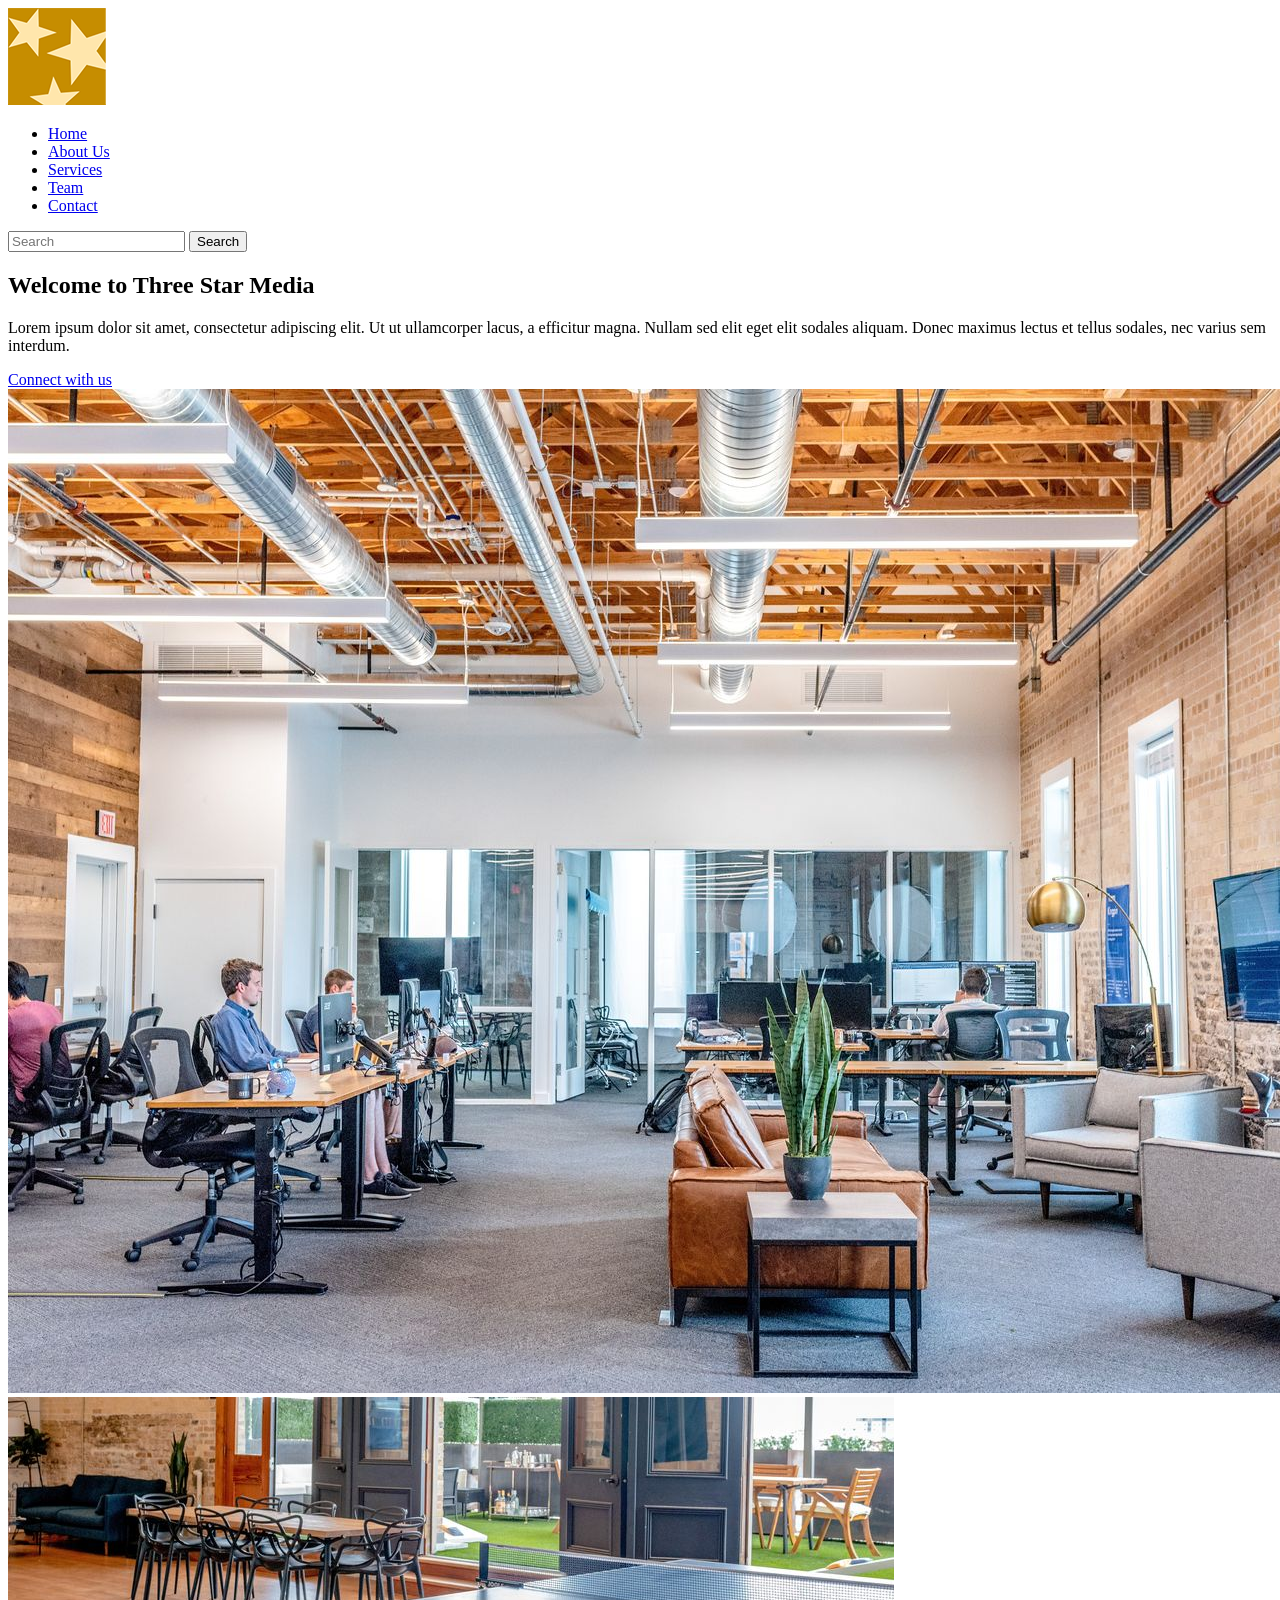
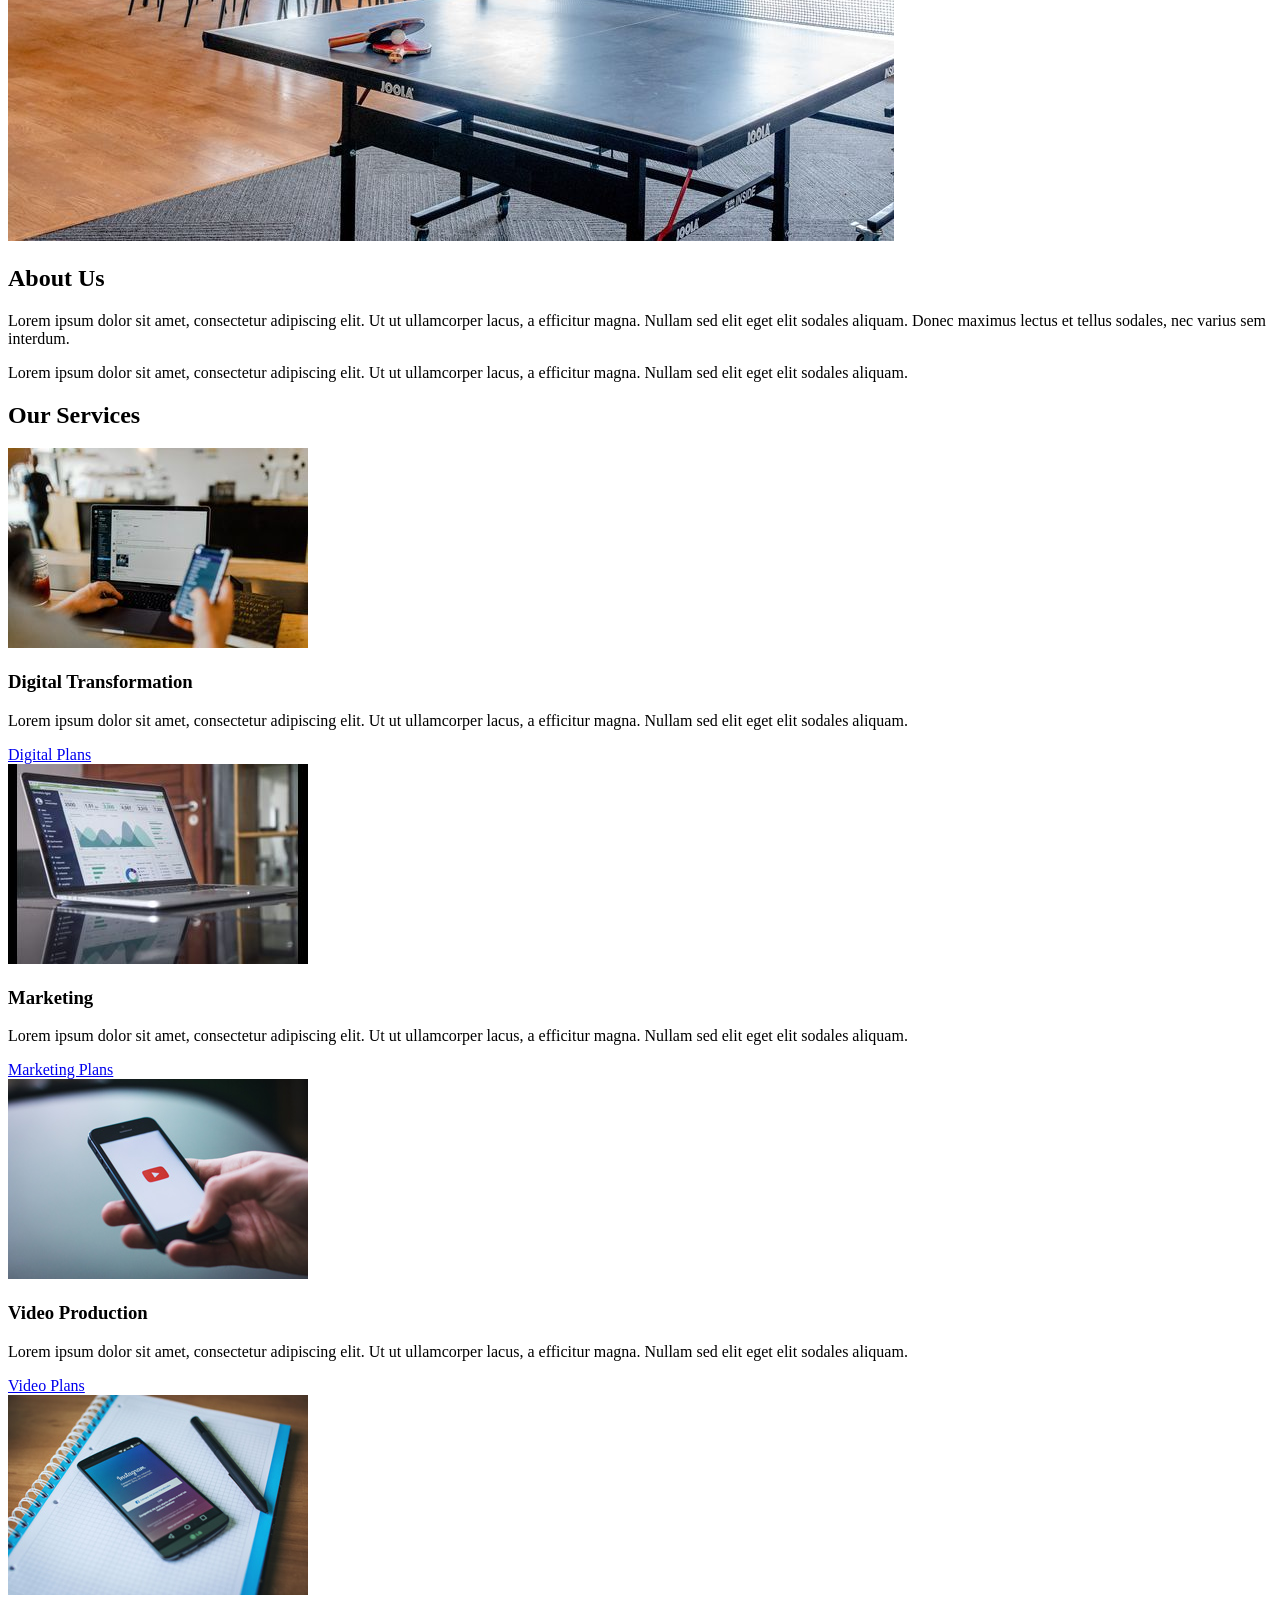
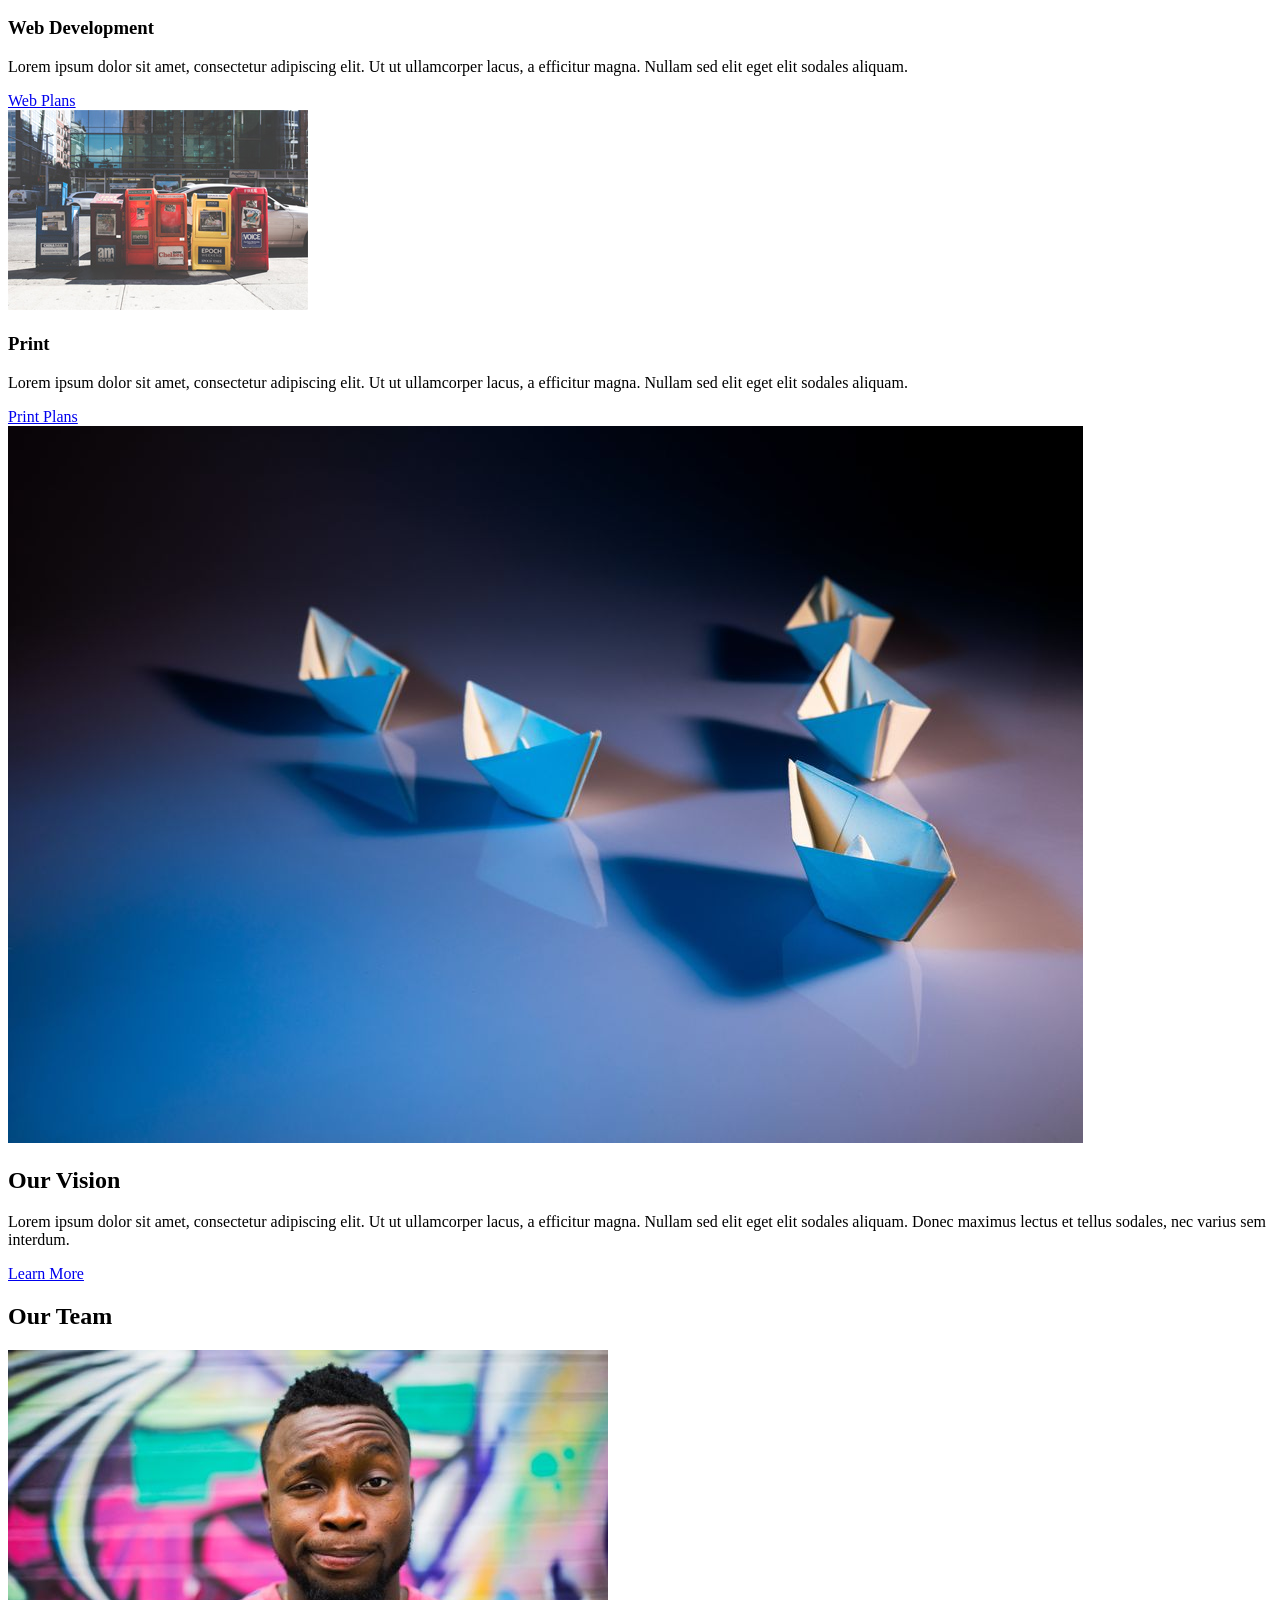
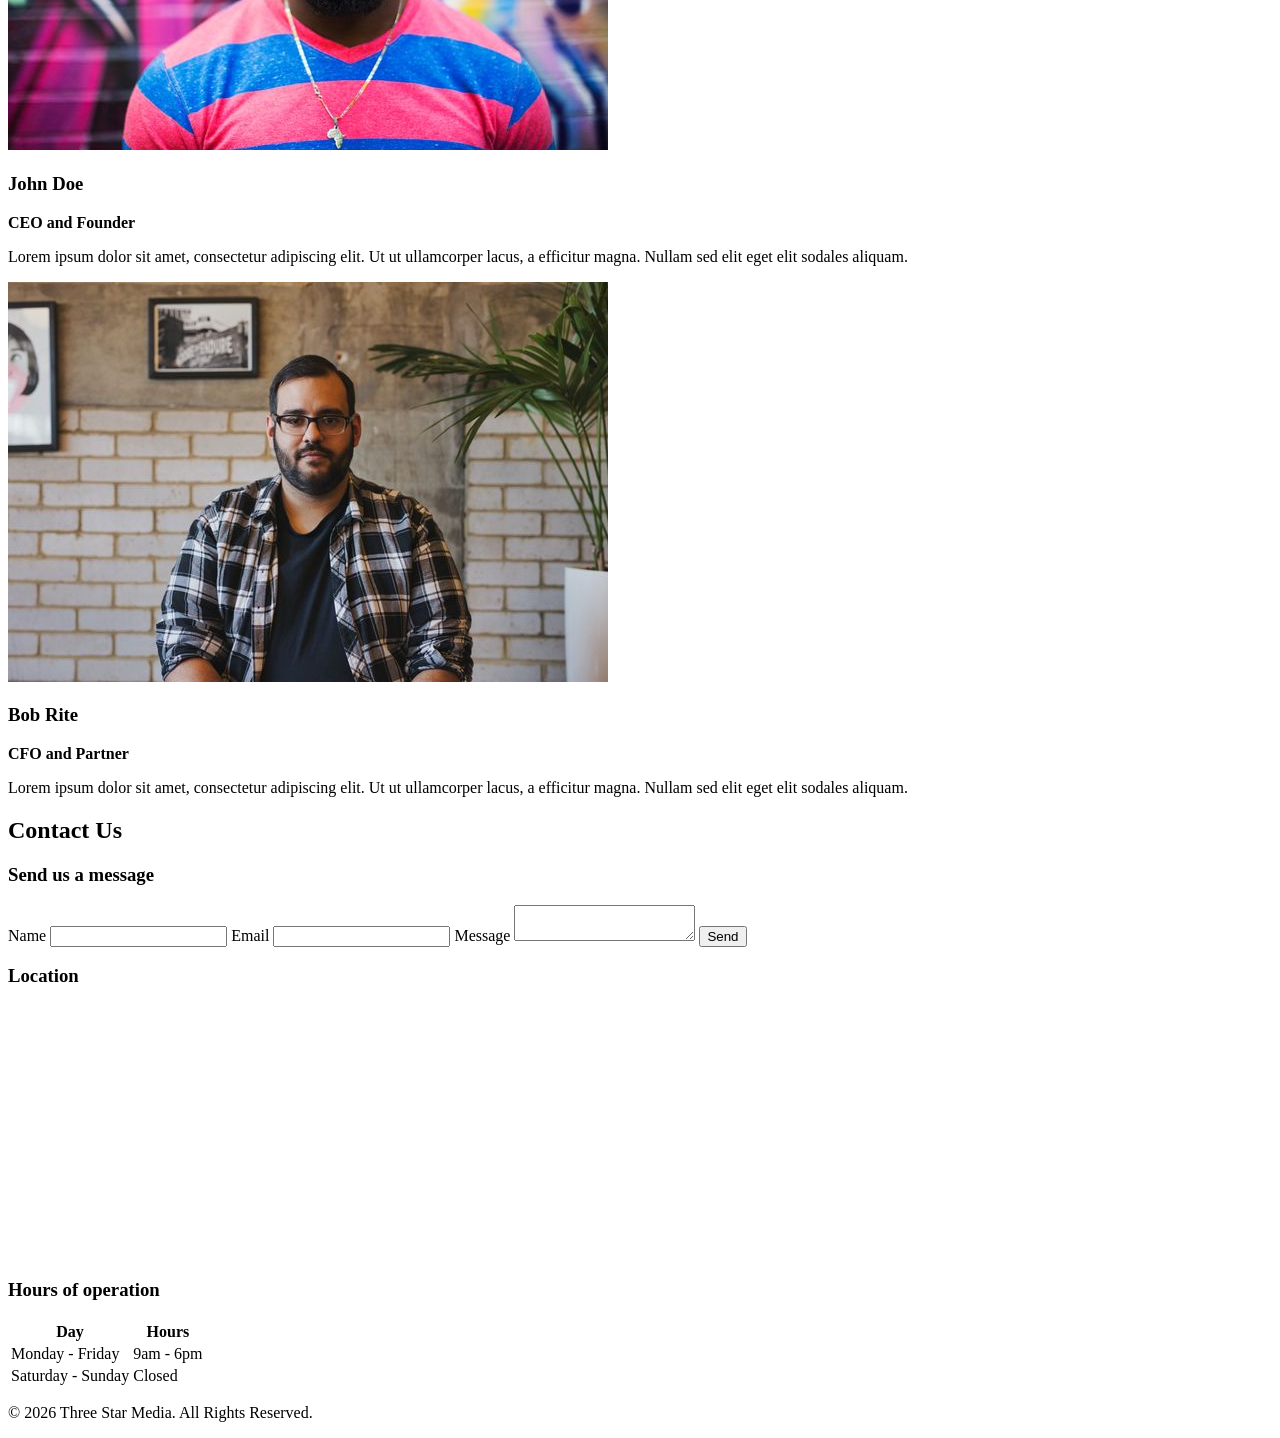
==== final-project/index.html @ 72e6c43d "did some changes" ====
<!DOCTYPE html>
<html lang="en">
<head>
    <meta charset="UTF-8">
    <meta name="viewport" content="width=device-width, initial-scale=1.0">
    <title>Three Star Media | Final Project HTML</title>
</head>
<body>

    <header>
        <div class="logo">
            <img src="images/logo.png" alt="Three Star Media Logo">
        </div>
        <nav>
            <ul>
                <li><a href="#">Home</a></li>
                <li><a href="#">About Us</a></li>
                <li><a href="#">Services</a></li>
                <li><a href="#">Team</a></li>
                <li><a href="#">Contact</a></li>
            </ul>
        </nav>
        <div class="search-container">
            <input type="text" placeholder="Search">
            <button type="submit">Search</button>
        </div>
    </header>

    <main>
        <section class="hero">
            <div class="hero-content">
                <h1>Welcome to Three Star Media</h1>
                <p>Lorem ipsum dolor sit amet, consectetur adipiscing elit. Ut ut ullamcorper lacus, a efficitur magna. Nullam sed elit eget elit sodales aliquam. Donec maximus lectus et tellus sodales, nec varius sem interdum.</p>
                <a href="#" class="btn-yellow">Connect with us</a>
            </div>
            <img src="images/main-banner.jpg" alt="Office space">
        </section>

        <section class="about">
            <img src="images/about-us.jpg" alt="About our office">
            <div class="about-text">
                <h2>About Us</h2>
                <p>Lorem ipsum dolor sit amet, consectetur adipiscing elit. Ut ut ullamcorper lacus, a efficitur magna. Nullam sed elit eget elit sodales aliquam. Donec maximus lectus et tellus sodales, nec varius sem interdum.</p>
                <p>Lorem ipsum dolor sit amet, consectetur adipiscing elit. Ut ut ullamcorper lacus, a efficitur magna. Nullam sed elit eget elit sodales aliquam.</p>
            </div>
        </section>

        <section class="services">
            <h2>Our Services</h2>

            <article class="service-card">
                <img src="images/digital.jpg" alt="Digital Transformation">
                <h3>Digital Transformation</h3>
                <p>Lorem ipsum dolor sit amet, consectetur adipiscing elit. Ut ut ullamcorper lacus, a efficitur magna. Nullam sed elit eget elit sodales aliquam.</p>
                <a href="#" class="service-btn">Digital Plans</a>
            </article>

            <article class="service-card">
                <img src="images/marketing.jpg" alt="Marketing">
                <h3>Marketing</h3>
                <p>Lorem ipsum dolor sit amet, consectetur adipiscing elit. Ut ut ullamcorper lacus, a efficitur magna. Nullam sed elit eget elit sodales aliquam.</p>
                <a href="#" class="service-btn">Marketing Plans</a>
            </article>

            <article class="service-card">
                <img src="images/video.jpg" alt="Video Production">
                <h3>Video Production</h3>
                <p>Lorem ipsum dolor sit amet, consectetur adipiscing elit. Ut ut ullamcorper lacus, a efficitur magna. Nullam sed elit eget elit sodales aliquam.</p>
                <a href="#" class="service-btn">Video Plans</a>
            </article>

            <article class="service-card">
                <img src="images/web.jpg" alt="Web Development">
                <h3>Web Development</h3>
                <p>Lorem ipsum dolor sit amet, consectetur adipiscing elit. Ut ut ullamcorper lacus, a efficitur magna. Nullam sed elit eget elit sodales aliquam.</p>
                <a href="#" class="service-btn">Web Plans</a>
            </article>

            <article class="service-card">
                <img src="images/print.jpg" alt="Print">
                <h3>Print</h3>
                <p>Lorem ipsum dolor sit amet, consectetur adipiscing elit. Ut ut ullamcorper lacus, a efficitur magna. Nullam sed elit eget elit sodales aliquam.</p>
                <a href="#" class="service-btn">Print Plans</a>
            </article>
        </section>

        <section class="vision">
            <img src="images/vision.jpg" alt="Paper boats vision">
            <div class="vision-content">
                <h2>Our Vision</h2>
                <p>Lorem ipsum dolor sit amet, consectetur adipiscing elit. Ut ut ullamcorper lacus, a efficitur magna. Nullam sed elit eget elit sodales aliquam. Donec maximus lectus et tellus sodales, nec varius sem interdum.</p>
                <a href="#" class="btn-vision">Learn More</a>
            </div>
        </section>

        <section class="team">
            <h2>Our Team</h2>
            
            <article class="team-member">
                <img src="images/john.jpg" alt="John Doe">
                <div class="member-info">
                    <h3>John Doe</h3>
                    <p><strong>CEO and Founder</strong></p>
                    <p>Lorem ipsum dolor sit amet, consectetur adipiscing elit. Ut ut ullamcorper lacus, a efficitur magna. Nullam sed elit eget elit sodales aliquam.</p>
                </div>
            </article>

            <article class="team-member">
                <img src="images/bob.jpg" alt="Bob Rite">
                <div class="member-info">
                    <h3>Bob Rite</h3>
                    <p><strong>CFO and Partner</strong></p>
                    <p>Lorem ipsum dolor sit amet, consectetur adipiscing elit. Ut ut ullamcorper lacus, a efficitur magna. Nullam sed elit eget elit sodales aliquam.</p>
                </div>
            </article>
        </section>

        <section class="contact">
            <div class="contact-form">
                <h2>Contact Us</h2>
                <h3>Send us a message</h3>
                <form>
                    <label for="name">Name</label>
                    <input type="text" id="name">
                    
                    <label for="email">Email</label>
                    <input type="email" id="email">
                    
                    <label for="message">Message</label>
                    <textarea id="message"></textarea>
                    
                    <button type="submit">Send</button>
                </form>
            </div>

            <div class="location-details">
                <h3>Location</h3>
                <div class="map-box">
                    <iframe src="https://www.google.com/maps/embed?pb=!1m18!1m12!1m3!1d2804.148135870932!2d-75.75768502341913!3d45.34834497107238!2m3!1f0!2f0!3f0!3m2!1i1024!2i768!4f131!3m3!1m2!1s0x4cce07fde3c9a467%3A0xc368c3f179109015!2sAlgonquin%20College%20Building%20T%2C%20Woodroffe%20Avenue%2C%20Nepean%2C%20ON!5e0!3m2!1sen!2sca!4v1712891234567!5m2!1sen!2sca" width="100%" height="250" style="border:0;" allowfullscreen="" loading="lazy"></iframe>
                </div>

                <h3>Hours of operation</h3>
                <table>
                    <thead>
                        <tr>
                            <th>Day</th>
                            <th>Hours</th>
                        </tr>
                    </thead>
                    <tbody>
                        <tr>
                            <td>Monday - Friday</td>
                            <td>9am - 6pm</td>
                        </tr>
                        <tr>
                            <td>Saturday - Sunday</td>
                            <td>Closed</td>
                        </tr>
                    </tbody>
                </table>
            </div>
        </section>
    </main>

    <footer>
        <p>&copy; 2026 Three Star Media. All Rights Reserved.</p>
    </footer>

</body>
</html>
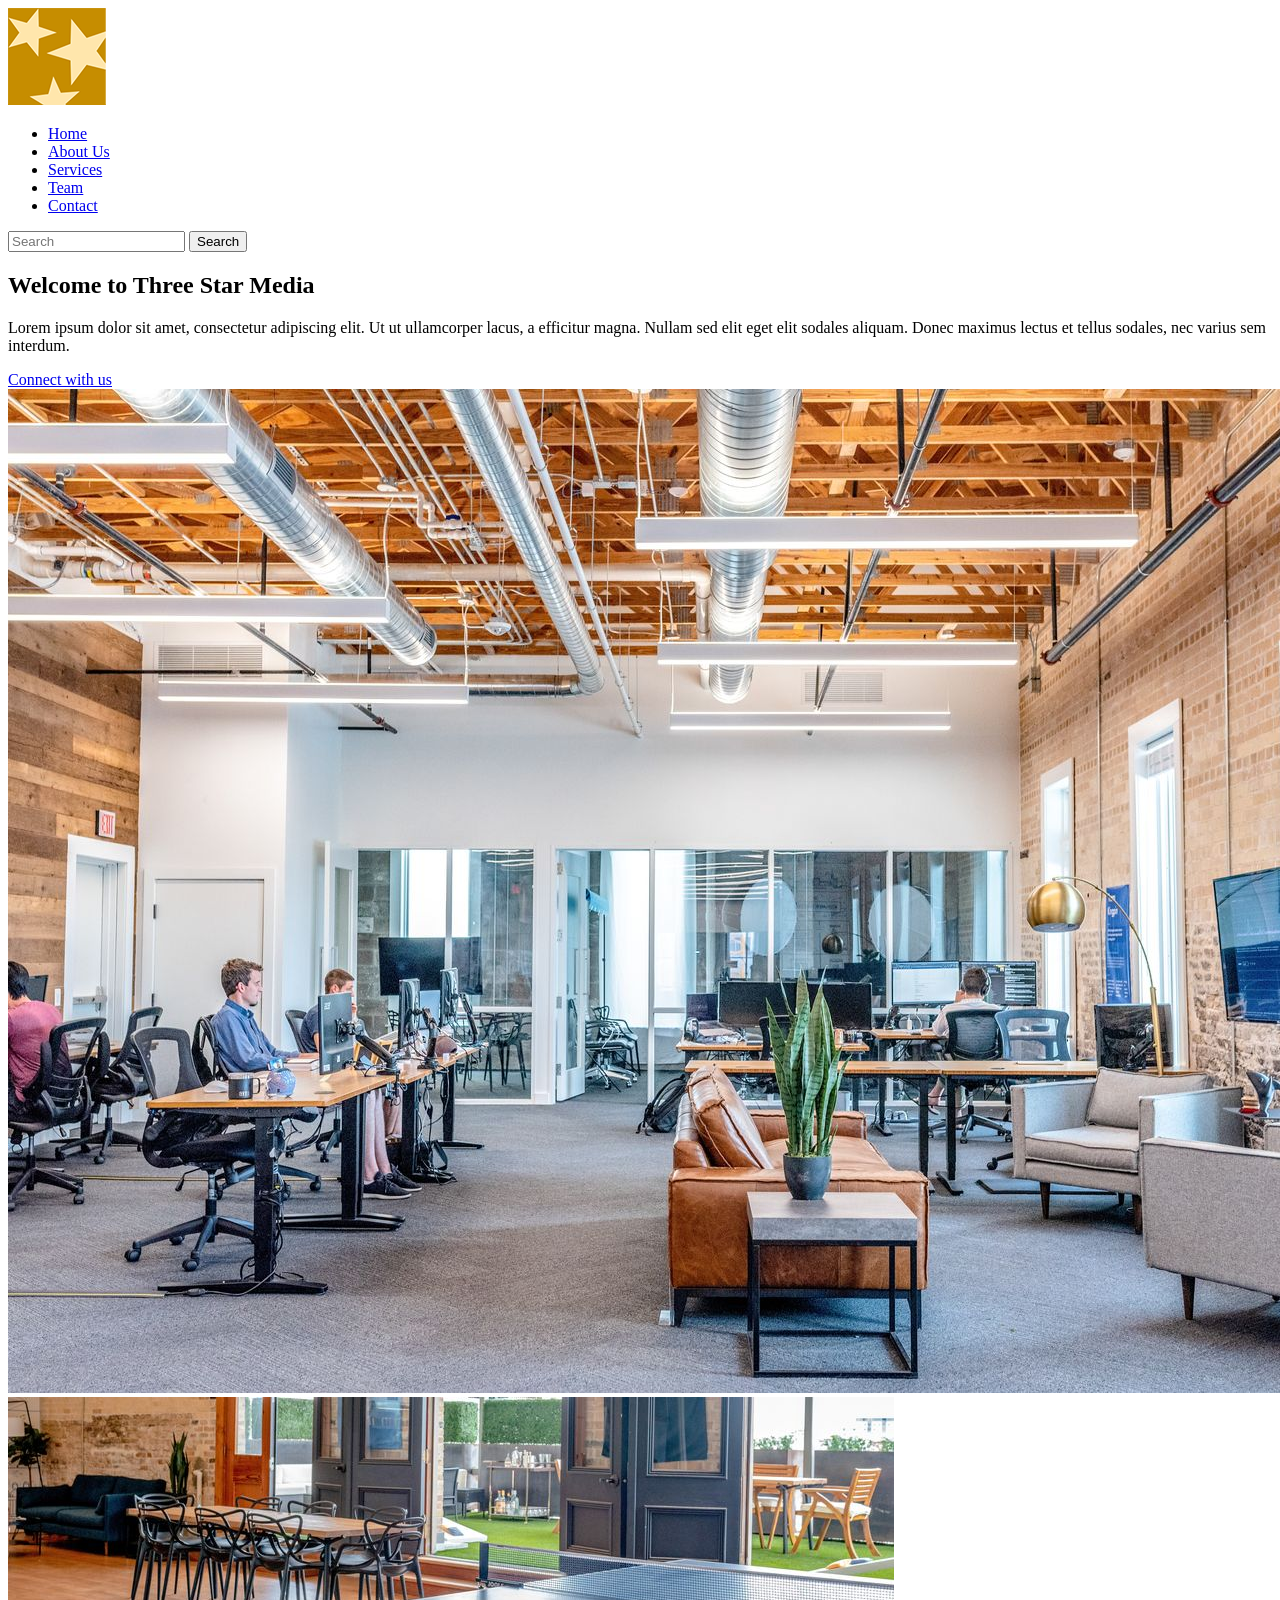
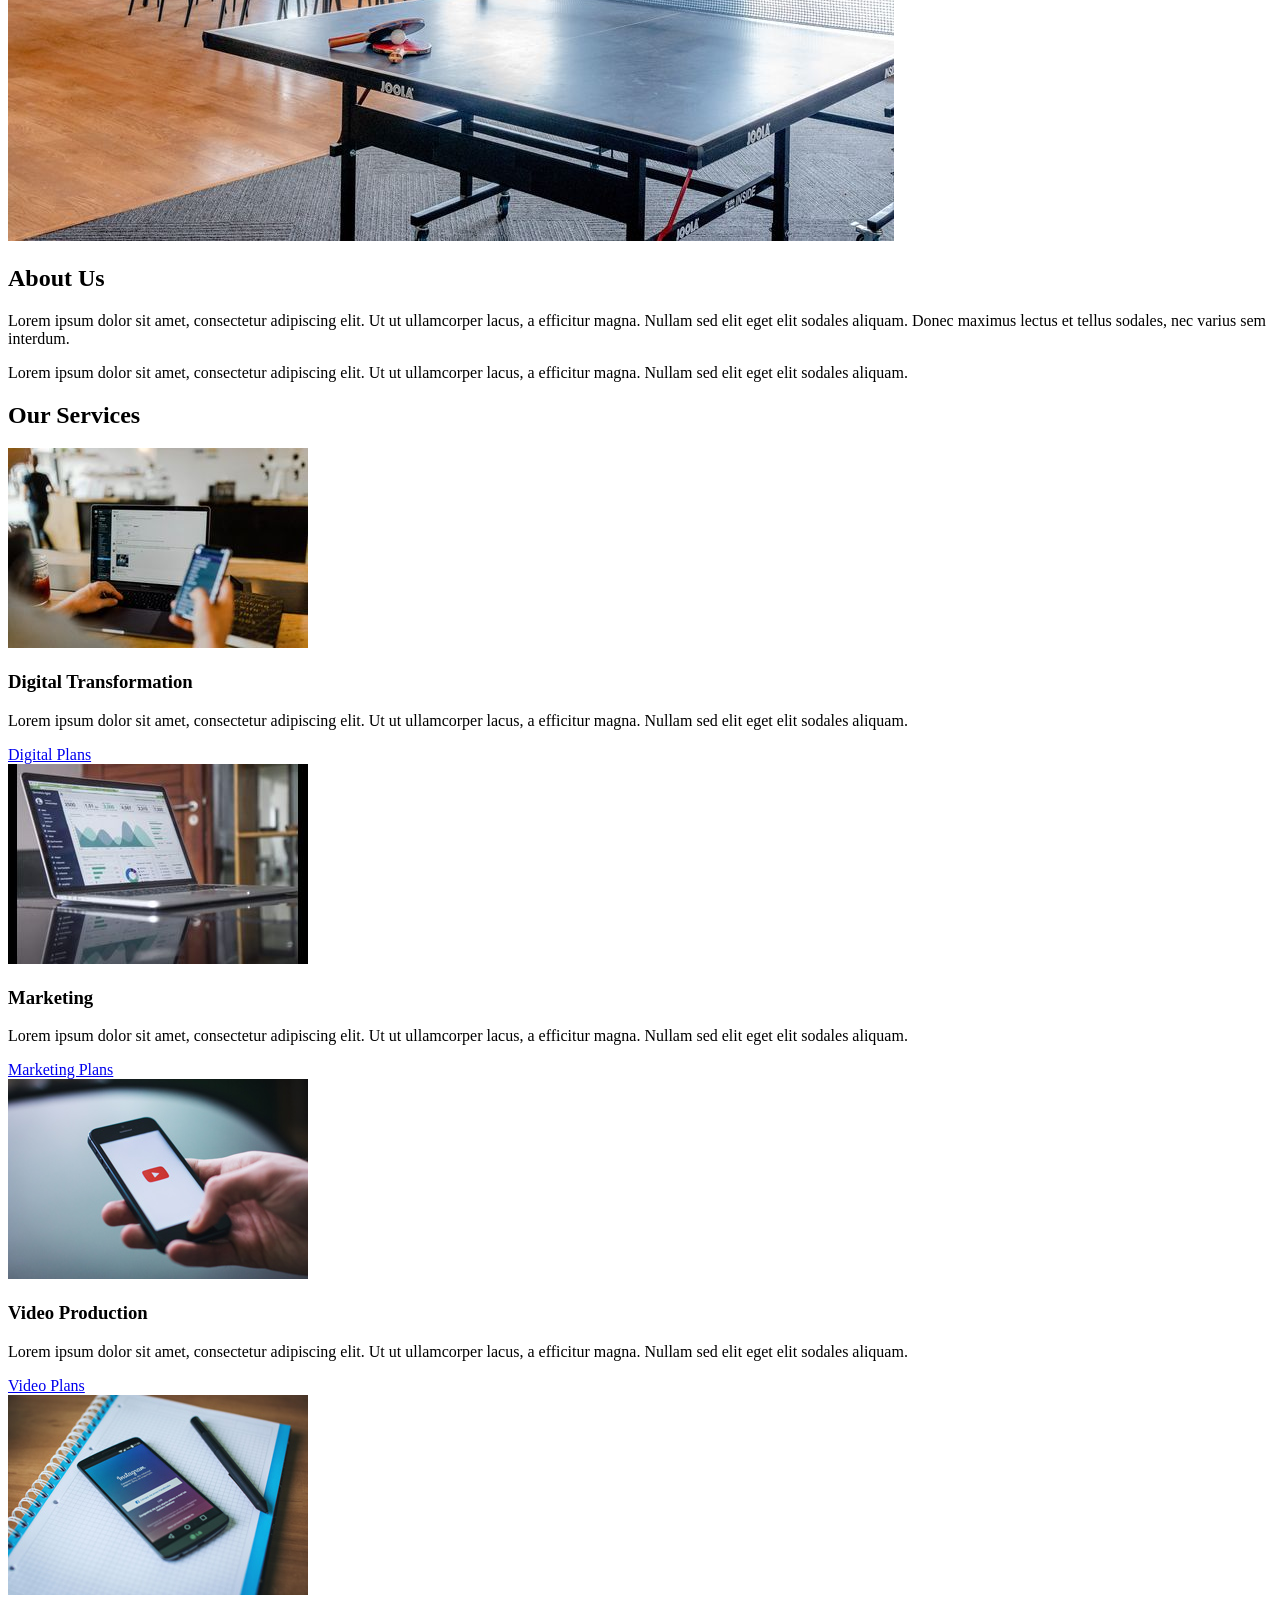
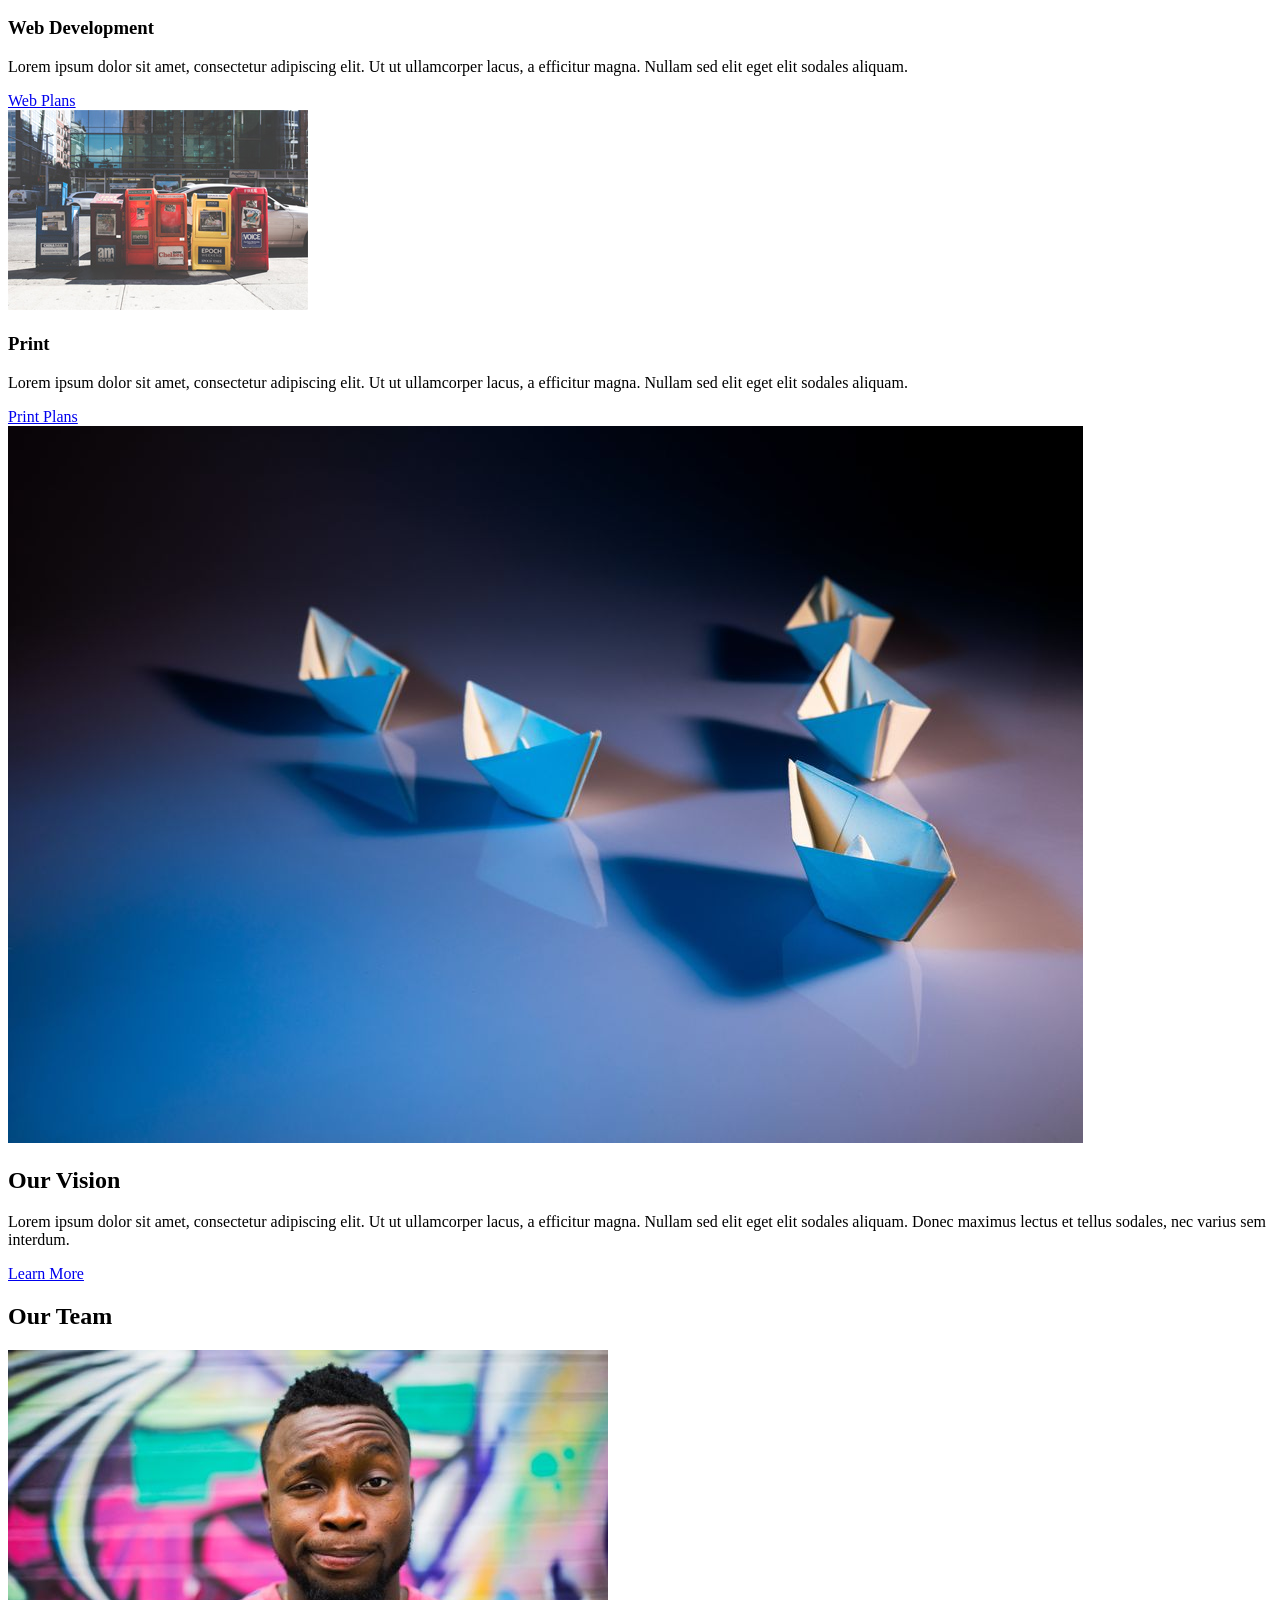
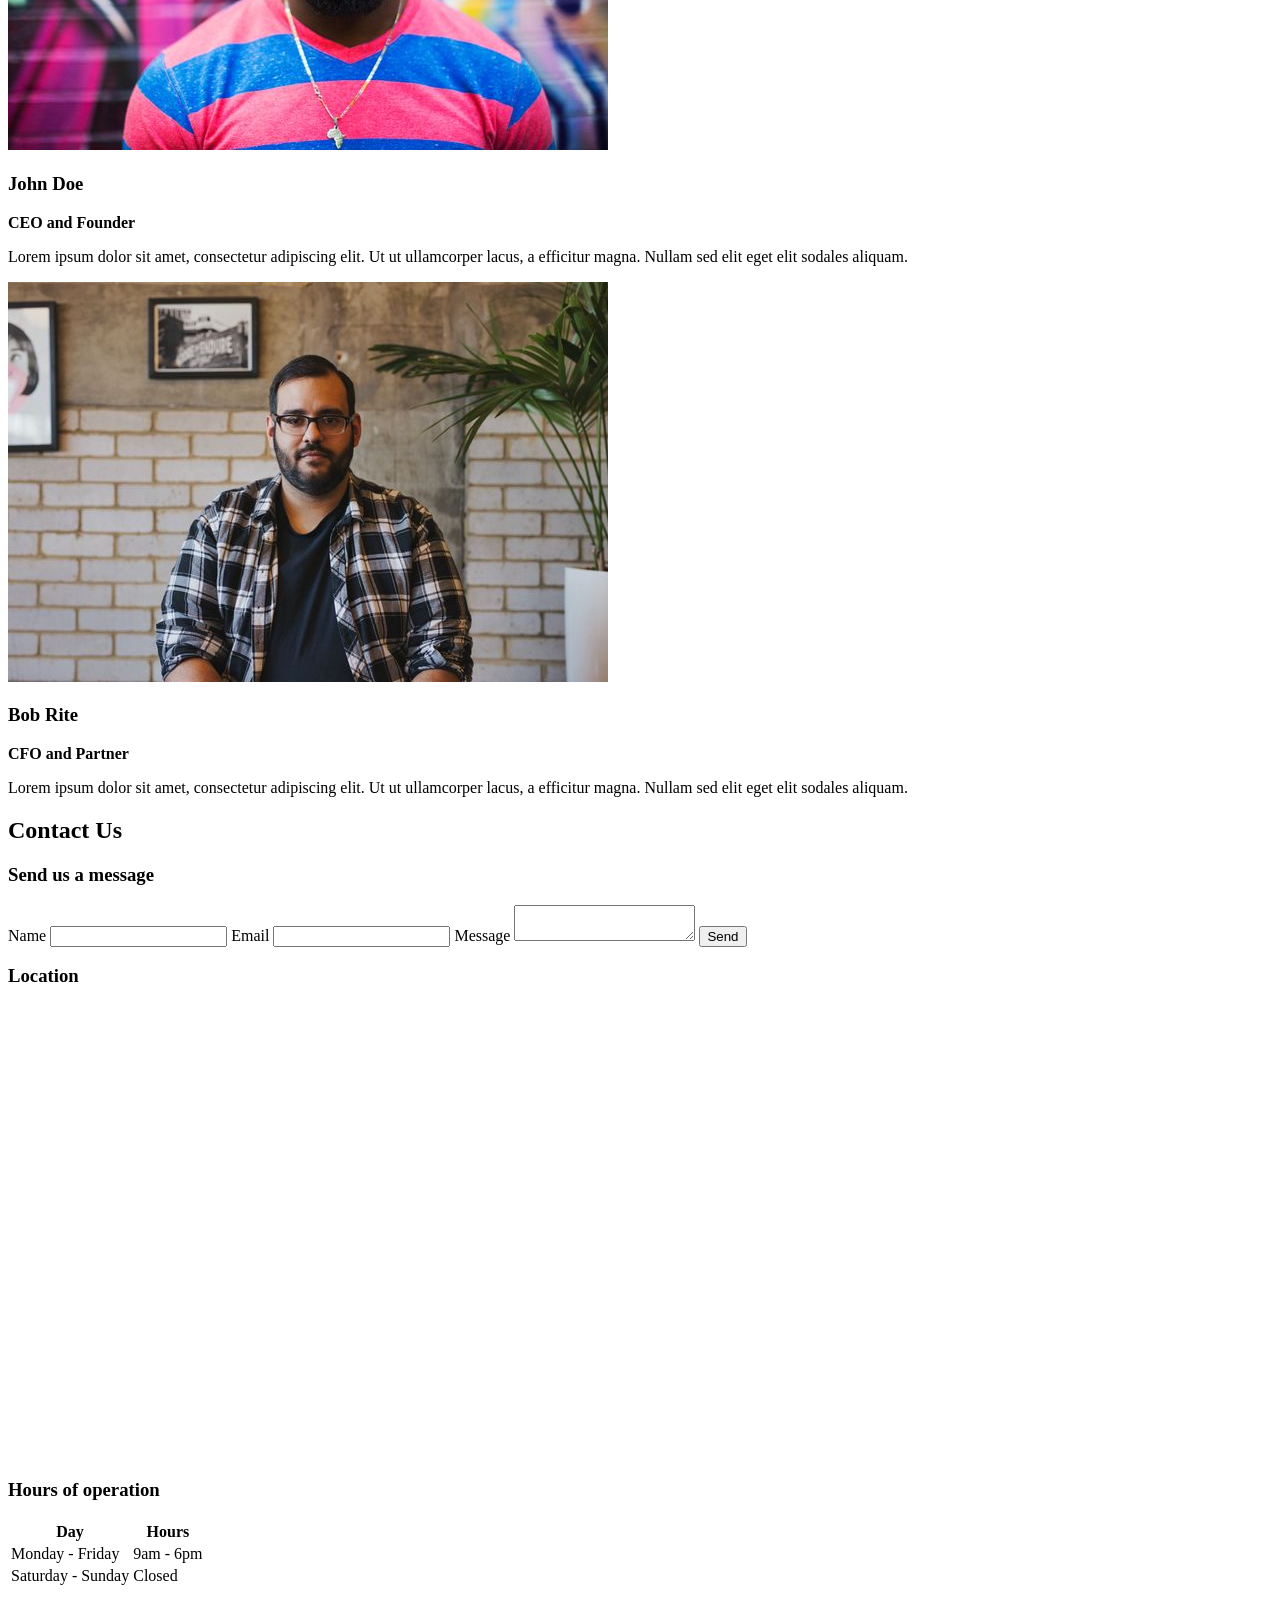
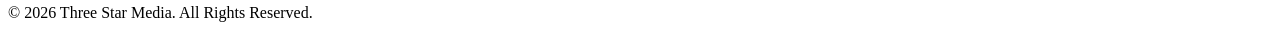
==== commit 51cc07c4: "some changes" ====
--- a/final-project/index.html
+++ b/final-project/index.html
@@ -136,7 +136,7 @@
             <div class="location-details">
                 <h3>Location</h3>
                 <div class="map-box">
-                    <iframe src="https://www.google.com/maps/embed?pb=!1m18!1m12!1m3!1d2804.148135870932!2d-75.75768502341913!3d45.34834497107238!2m3!1f0!2f0!3f0!3m2!1i1024!2i768!4f131!3m3!1m2!1s0x4cce07fde3c9a467%3A0xc368c3f179109015!2sAlgonquin%20College%20Building%20T%2C%20Woodroffe%20Avenue%2C%20Nepean%2C%20ON!5e0!3m2!1sen!2sca!4v1712891234567!5m2!1sen!2sca" width="100%" height="250" style="border:0;" allowfullscreen="" loading="lazy"></iframe>
+                    <iframe src="https://www.google.com/maps/embed?pb=!1m18!1m12!1m3!1d2804.018223511132!2d-75.7551111!3d45.3484444!2m3!1f0!2f0!3f0!3m2!1i1024!2i768!4f13.1!3m3!1m2!1s0x4cce07fde3c9a467%3A0xb368c3f179109015!2sAlgonquin%20College%20Building%20T%2C%20Woodroffe%20Avenue%2C%20Nepean%2C%20ON!5e0!3m2!1sen!2sca!4v1775972864996!5m2!1sen!2sca" width="600" height="450" style="border:0;" allowfullscreen="" loading="lazy" referrerpolicy="no-referrer-when-downgrade"></iframe>
                 </div>
 
                 <h3>Hours of operation</h3>
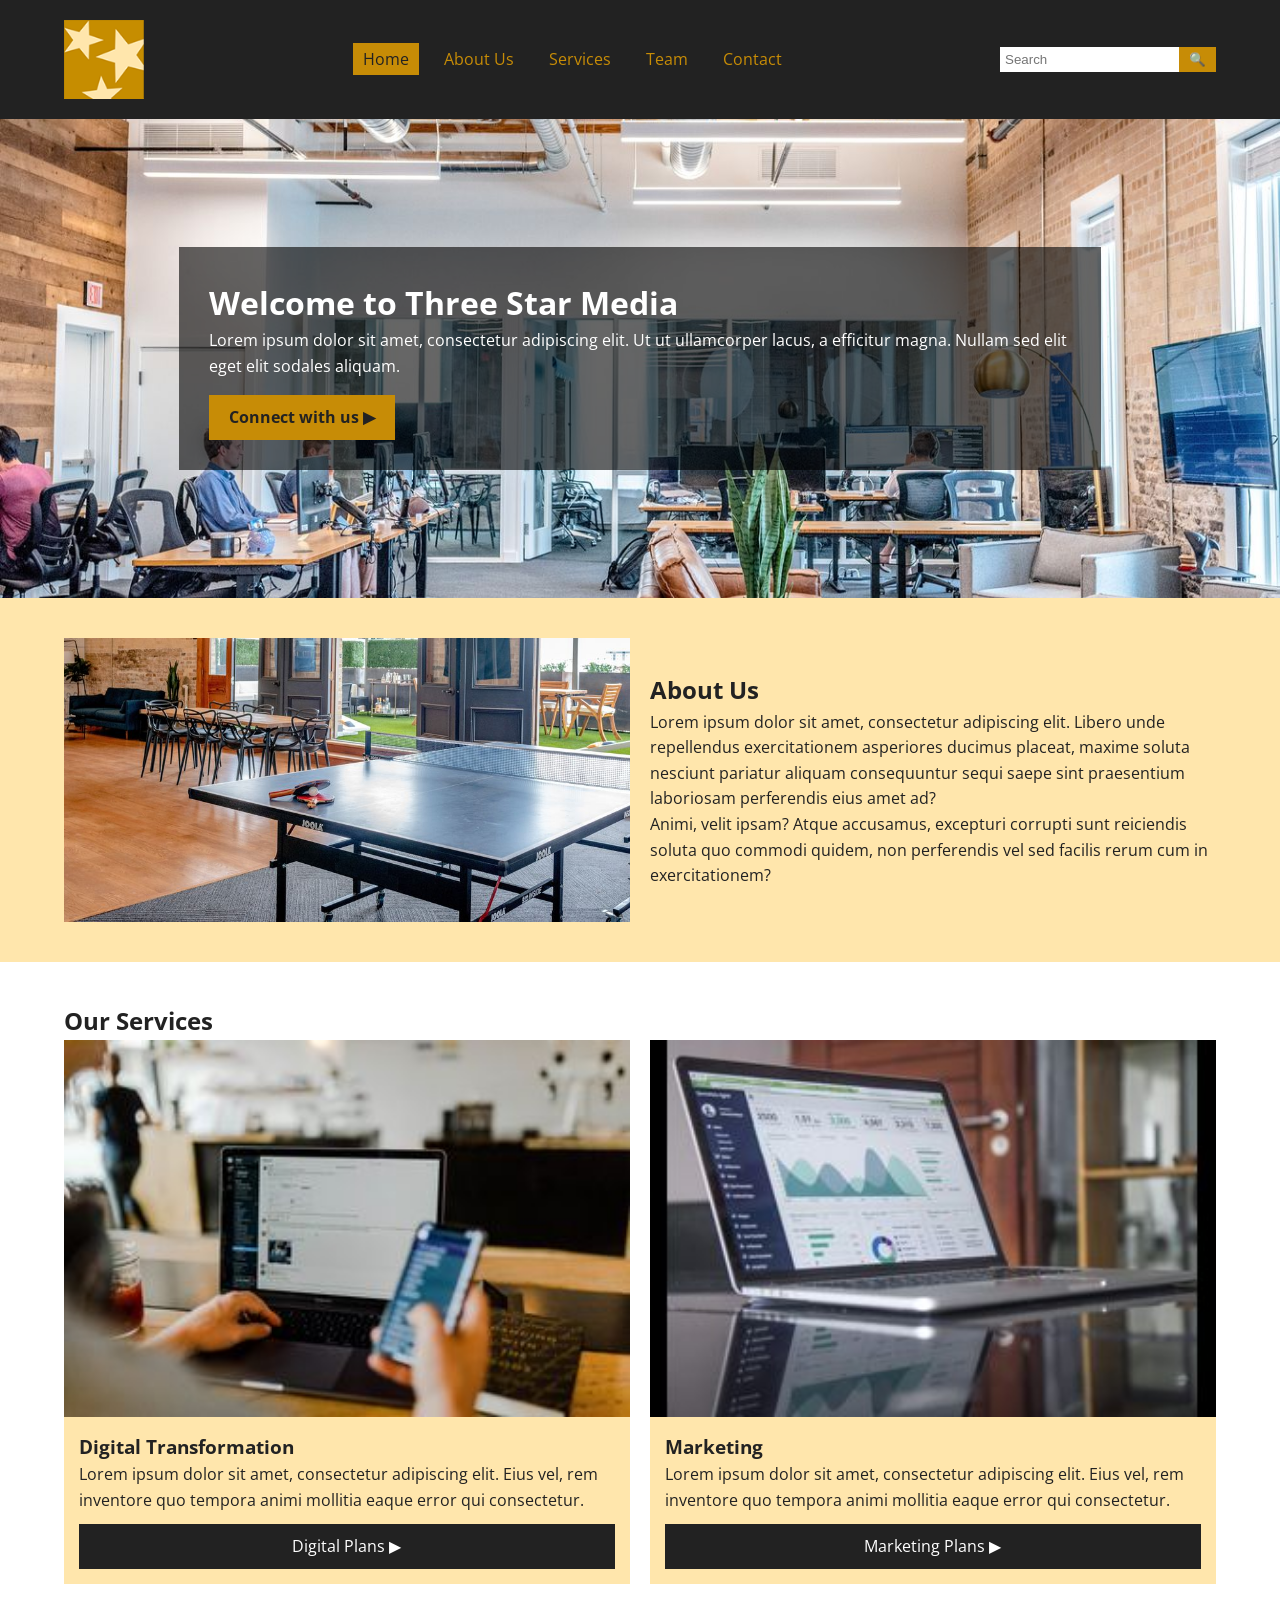
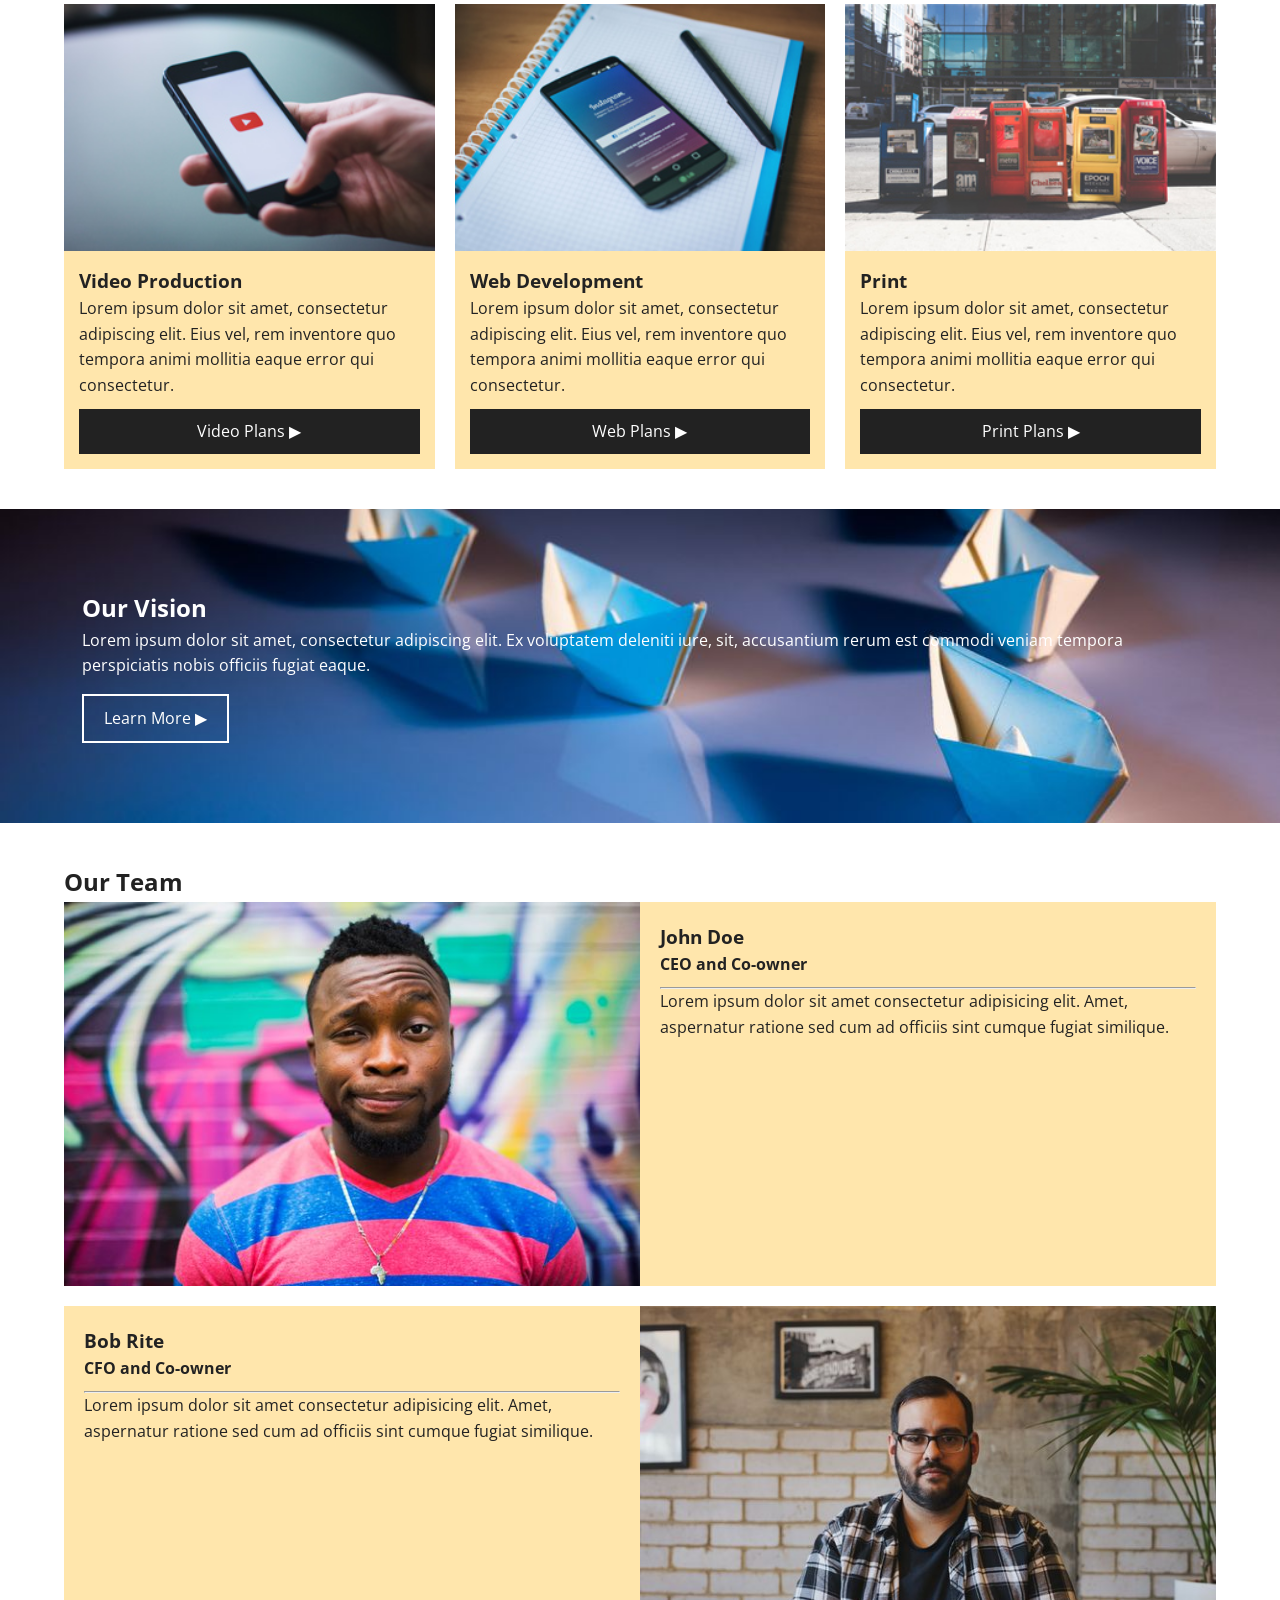
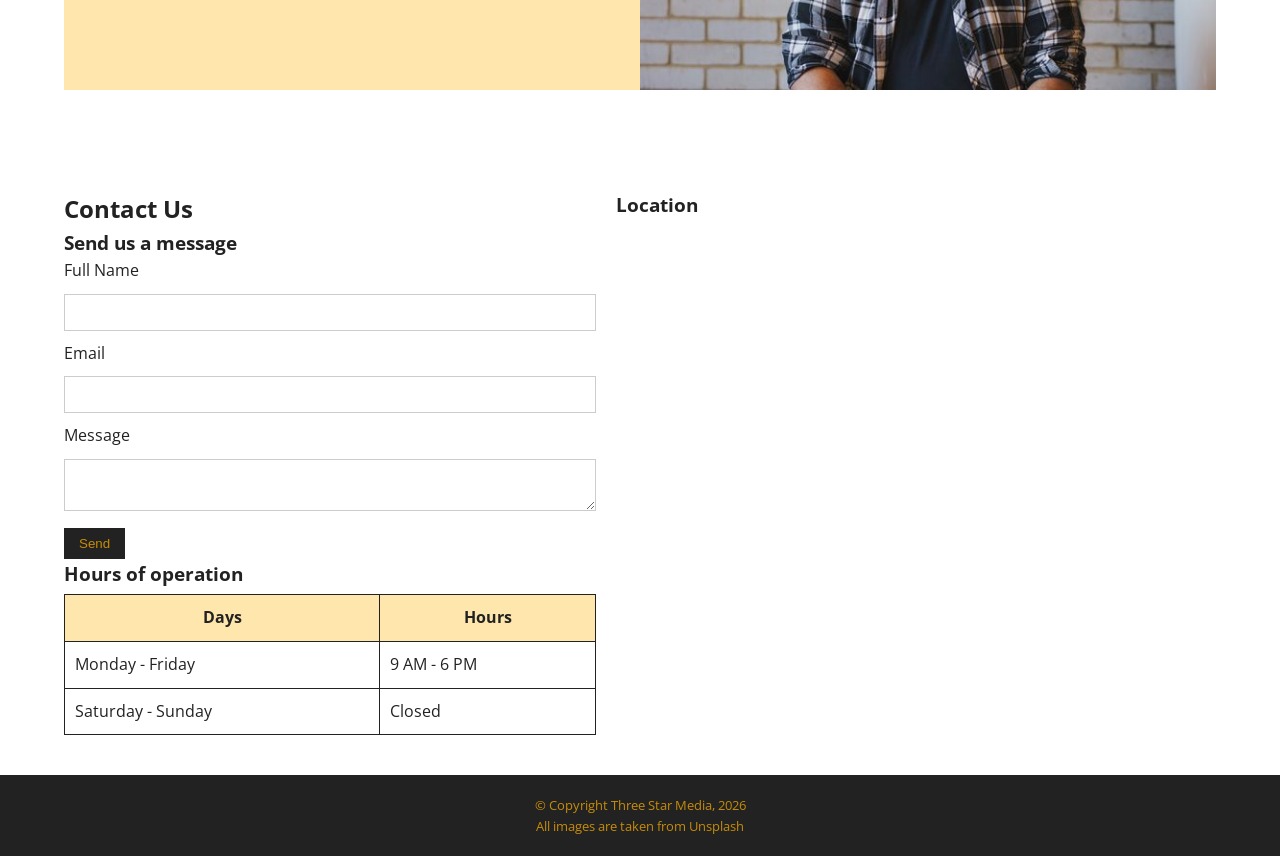
==== commit f273afe9: "Done" ====
--- a/final-project/index.html
+++ b/final-project/index.html
@@ -3,167 +3,186 @@
 <head>
     <meta charset="UTF-8">
     <meta name="viewport" content="width=device-width, initial-scale=1.0">
-    <title>Three Star Media | Final Project HTML</title>
+    <title>Three Star Media</title>
+    <link href="https://fonts.googleapis.com/css2?family=Open+Sans:wght@400;600;700&display=swap" rel="stylesheet">
+    <link rel="stylesheet" href="css/main.css">
 </head>
 <body>
 
-    <header>
-        <div class="logo">
-            <img src="images/logo.png" alt="Three Star Media Logo">
-        </div>
-        <nav>
-            <ul>
-                <li><a href="#">Home</a></li>
-                <li><a href="#">About Us</a></li>
-                <li><a href="#">Services</a></li>
-                <li><a href="#">Team</a></li>
-                <li><a href="#">Contact</a></li>
-            </ul>
-        </nav>
-        <div class="search-container">
-            <input type="text" placeholder="Search">
-            <button type="submit">Search</button>
+    <header class="main-header">
+        <div class="container header-flex">
+            <div class="logo">
+                <img src="images/logo.png" alt="Three Star Media Logo">
+            </div>
+            <nav class="main-nav">
+                <ul>
+                    <li><a href="#" class="active">Home</a></li>
+                    <li><a href="#">About Us</a></li>
+                    <li><a href="#">Services</a></li>
+                    <li><a href="#">Team</a></li>
+                    <li><a href="#">Contact</a></li>
+                </ul>
+            </nav>
+            <div class="search-container">
+                <input type="text" placeholder="Search">
+                <button type="submit">🔍</button>
+            </div>
         </div>
     </header>
 
     <main>
         <section class="hero">
-            <div class="hero-content">
-                <h1>Welcome to Three Star Media</h1>
-                <p>Lorem ipsum dolor sit amet, consectetur adipiscing elit. Ut ut ullamcorper lacus, a efficitur magna. Nullam sed elit eget elit sodales aliquam. Donec maximus lectus et tellus sodales, nec varius sem interdum.</p>
-                <a href="#" class="btn-yellow">Connect with us</a>
+            <div class="container">
+                <div class="hero-content">
+                    <h1>Welcome to Three Star Media</h1>
+                    <p>Lorem ipsum dolor sit amet, consectetur adipiscing elit. Ut ut ullamcorper lacus, a efficitur magna. Nullam sed elit eget elit sodales aliquam.</p>
+                    <a href="#" class="btn-yellow">Connect with us ▶</a>
+                </div>
             </div>
-            <img src="images/main-banner.jpg" alt="Office space">
         </section>
 
         <section class="about">
-            <img src="images/about-us.jpg" alt="About our office">
-            <div class="about-text">
-                <h2>About Us</h2>
-                <p>Lorem ipsum dolor sit amet, consectetur adipiscing elit. Ut ut ullamcorper lacus, a efficitur magna. Nullam sed elit eget elit sodales aliquam. Donec maximus lectus et tellus sodales, nec varius sem interdum.</p>
-                <p>Lorem ipsum dolor sit amet, consectetur adipiscing elit. Ut ut ullamcorper lacus, a efficitur magna. Nullam sed elit eget elit sodales aliquam.</p>
+            <div class="container about-grid">
+                <img src="images/about-us.jpg" alt="About our office">
+                <div class="about-text">
+                    <h2>About Us</h2>
+                    <p>Lorem ipsum dolor sit amet, consectetur adipiscing elit. Libero unde repellendus exercitationem asperiores ducimus placeat, maxime soluta nesciunt pariatur aliquam consequuntur sequi saepe sint praesentium laboriosam perferendis eius amet ad?</p>
+                    <p>Animi, velit ipsam? Atque accusamus, excepturi corrupti sunt reiciendis soluta quo commodi quidem, non perferendis vel sed facilis rerum cum in exercitationem?</p>
+                </div>
             </div>
         </section>
 
-        <section class="services">
+        <section class="services container">
             <h2>Our Services</h2>
+            <div class="services-grid">
+                <article class="service-card">
+                    <img src="images/digital.jpg" alt="Digital Transformation">
+                    <div class="card-body">
+                        <h3>Digital Transformation</h3>
+                        <p>Lorem ipsum dolor sit amet, consectetur adipiscing elit. Eius vel, rem inventore quo tempora animi mollitia eaque error qui consectetur.</p>
+                        <a href="#" class="btn-dark">Digital Plans ▶</a>
+                    </div>
+                </article>
 
-            <article class="service-card">
-                <img src="images/digital.jpg" alt="Digital Transformation">
-                <h3>Digital Transformation</h3>
-                <p>Lorem ipsum dolor sit amet, consectetur adipiscing elit. Ut ut ullamcorper lacus, a efficitur magna. Nullam sed elit eget elit sodales aliquam.</p>
-                <a href="#" class="service-btn">Digital Plans</a>
-            </article>
+                <article class="service-card">
+                    <img src="images/marketing.jpg" alt="Marketing">
+                    <div class="card-body">
+                        <h3>Marketing</h3>
+                        <p>Lorem ipsum dolor sit amet, consectetur adipiscing elit. Eius vel, rem inventore quo tempora animi mollitia eaque error qui consectetur.</p>
+                        <a href="#" class="btn-dark">Marketing Plans ▶</a>
+                    </div>
+                </article>
 
-            <article class="service-card">
-                <img src="images/marketing.jpg" alt="Marketing">
-                <h3>Marketing</h3>
-                <p>Lorem ipsum dolor sit amet, consectetur adipiscing elit. Ut ut ullamcorper lacus, a efficitur magna. Nullam sed elit eget elit sodales aliquam.</p>
-                <a href="#" class="service-btn">Marketing Plans</a>
-            </article>
+                <article class="service-card">
+                    <img src="images/video.jpg" alt="Video Production">
+                    <div class="card-body">
+                        <h3>Video Production</h3>
+                        <p>Lorem ipsum dolor sit amet, consectetur adipiscing elit. Eius vel, rem inventore quo tempora animi mollitia eaque error qui consectetur.</p>
+                        <a href="#" class="btn-dark">Video Plans ▶</a>
+                    </div>
+                </article>
 
-            <article class="service-card">
-                <img src="images/video.jpg" alt="Video Production">
-                <h3>Video Production</h3>
-                <p>Lorem ipsum dolor sit amet, consectetur adipiscing elit. Ut ut ullamcorper lacus, a efficitur magna. Nullam sed elit eget elit sodales aliquam.</p>
-                <a href="#" class="service-btn">Video Plans</a>
-            </article>
+                <article class="service-card">
+                    <img src="images/web.jpg" alt="Web Development">
+                    <div class="card-body">
+                        <h3>Web Development</h3>
+                        <p>Lorem ipsum dolor sit amet, consectetur adipiscing elit. Eius vel, rem inventore quo tempora animi mollitia eaque error qui consectetur.</p>
+                        <a href="#" class="btn-dark">Web Plans ▶</a>
+                    </div>
+                </article>
 
-            <article class="service-card">
-                <img src="images/web.jpg" alt="Web Development">
-                <h3>Web Development</h3>
-                <p>Lorem ipsum dolor sit amet, consectetur adipiscing elit. Ut ut ullamcorper lacus, a efficitur magna. Nullam sed elit eget elit sodales aliquam.</p>
-                <a href="#" class="service-btn">Web Plans</a>
-            </article>
-
-            <article class="service-card">
-                <img src="images/print.jpg" alt="Print">
-                <h3>Print</h3>
-                <p>Lorem ipsum dolor sit amet, consectetur adipiscing elit. Ut ut ullamcorper lacus, a efficitur magna. Nullam sed elit eget elit sodales aliquam.</p>
-                <a href="#" class="service-btn">Print Plans</a>
-            </article>
+                <article class="service-card">
+                    <img src="images/print.jpg" alt="Print">
+                    <div class="card-body">
+                        <h3>Print</h3>
+                        <p>Lorem ipsum dolor sit amet, consectetur adipiscing elit. Eius vel, rem inventore quo tempora animi mollitia eaque error qui consectetur.</p>
+                        <a href="#" class="btn-dark">Print Plans ▶</a>
+                    </div>
+                </article>
+            </div>
         </section>
 
         <section class="vision">
-            <img src="images/vision.jpg" alt="Paper boats vision">
-            <div class="vision-content">
+            <div class="container">
                 <h2>Our Vision</h2>
-                <p>Lorem ipsum dolor sit amet, consectetur adipiscing elit. Ut ut ullamcorper lacus, a efficitur magna. Nullam sed elit eget elit sodales aliquam. Donec maximus lectus et tellus sodales, nec varius sem interdum.</p>
-                <a href="#" class="btn-vision">Learn More</a>
+                <p>Lorem ipsum dolor sit amet, consectetur adipiscing elit. Ex voluptatem deleniti iure, sit, accusantium rerum est commodi veniam tempora perspiciatis nobis officiis fugiat eaque.</p>
+                <a href="#" class="btn-outline">Learn More ▶</a>
             </div>
         </section>
 
-        <section class="team">
+        <section class="team container">
             <h2>Our Team</h2>
-            
-            <article class="team-member">
-                <img src="images/john.jpg" alt="John Doe">
-                <div class="member-info">
-                    <h3>John Doe</h3>
-                    <p><strong>CEO and Founder</strong></p>
-                    <p>Lorem ipsum dolor sit amet, consectetur adipiscing elit. Ut ut ullamcorper lacus, a efficitur magna. Nullam sed elit eget elit sodales aliquam.</p>
-                </div>
-            </article>
+            <div class="team-wrapper">
+                <article class="team-member">
+                    <img src="images/john.jpg" alt="John Doe">
+                    <div class="member-info">
+                        <h3>John Doe</h3>
+                        <p class="role">CEO and Co-owner</p>
+                        <hr>
+                        <p>Lorem ipsum dolor sit amet consectetur adipisicing elit. Amet, aspernatur ratione sed cum ad officiis sint cumque fugiat similique.</p>
+                    </div>
+                </article>
 
-            <article class="team-member">
-                <img src="images/bob.jpg" alt="Bob Rite">
-                <div class="member-info">
-                    <h3>Bob Rite</h3>
-                    <p><strong>CFO and Partner</strong></p>
-                    <p>Lorem ipsum dolor sit amet, consectetur adipiscing elit. Ut ut ullamcorper lacus, a efficitur magna. Nullam sed elit eget elit sodales aliquam.</p>
-                </div>
-            </article>
+                <article class="team-member">
+                    <img src="images/bob.jpg" alt="Bob Rite">
+                    <div class="member-info">
+                        <h3>Bob Rite</h3>
+                        <p class="role">CFO and Co-owner</p>
+                        <hr>
+                        <p>Lorem ipsum dolor sit amet consectetur adipisicing elit. Amet, aspernatur ratione sed cum ad officiis sint cumque fugiat similique.</p>
+                    </div>
+                </article>
+            </div>
         </section>
 
-        <section class="contact">
-            <div class="contact-form">
-                <h2>Contact Us</h2>
-                <h3>Send us a message</h3>
-                <form>
-                    <label for="name">Name</label>
-                    <input type="text" id="name">
+        <section class="contact container">
+            <div class="contact-grid">
+                <div class="contact-form">
+                    <h2>Contact Us</h2>
+                    <h3>Send us a message</h3>
+                    <form>
+                        <label>Full Name</label>
+                        <input type="text">
+                        <label>Email</label>
+                        <input type="email">
+                        <label>Message</label>
+                        <textarea></textarea>
+                        <button type="submit" class="btn-dark-small">Send</button>
+                    </form>
+                    <h3>Hours of operation</h3>
+                    <table>
+                        <thead>
+                            <tr>
+                                <th>Days</th>
+                                <th>Hours</th>
+                            </tr>
+                        </thead>
+                        <tbody>
+                            <tr>
+                                <td>Monday - Friday</td>
+                                <td>9 AM - 6 PM</td>
+                            </tr>
+                            <tr>
+                                <td>Saturday - Sunday</td>
+                                <td>Closed</td>
+                            </tr>
+                        </tbody>
+                    </table>
+                </div>
+                <div class="location-details">
+                    <h3>Location</h3>
+                    <iframe src="https://www.google.com/maps/embed?pb=!1m18!1m12!1m3!1d2803.990150494091!2d-75.76017288799716!3d45.349011090996186!2m3!1f0!2f0!3f0!3m2!1i1024!2i768!4f13.1!3m3!1m2!1s0x4cce07fde3c9a467%3A0xb368c3f179109015!2sAlgonquin%20College%20Building%20T%2C%20Woodroffe%20Avenue%2C%20Nepean%2C%20ON!5e0!3m2!1sen!2sca!4v1776822720013!5m2!1sen!2sca" width="600" height="450" style="border:0;" allowfullscreen="" loading="lazy" referrerpolicy="no-referrer-when-downgrade"></iframe>
                     
-                    <label for="email">Email</label>
-                    <input type="email" id="email">
-                    
-                    <label for="message">Message</label>
-                    <textarea id="message"></textarea>
-                    
-                    <button type="submit">Send</button>
-                </form>
-            </div>
-
-            <div class="location-details">
-                <h3>Location</h3>
-                <div class="map-box">
-                    <iframe src="https://www.google.com/maps/embed?pb=!1m18!1m12!1m3!1d2804.018223511132!2d-75.7551111!3d45.3484444!2m3!1f0!2f0!3f0!3m2!1i1024!2i768!4f13.1!3m3!1m2!1s0x4cce07fde3c9a467%3A0xb368c3f179109015!2sAlgonquin%20College%20Building%20T%2C%20Woodroffe%20Avenue%2C%20Nepean%2C%20ON!5e0!3m2!1sen!2sca!4v1775972864996!5m2!1sen!2sca" width="600" height="450" style="border:0;" allowfullscreen="" loading="lazy" referrerpolicy="no-referrer-when-downgrade"></iframe>
                 </div>
-
-                <h3>Hours of operation</h3>
-                <table>
-                    <thead>
-                        <tr>
-                            <th>Day</th>
-                            <th>Hours</th>
-                        </tr>
-                    </thead>
-                    <tbody>
-                        <tr>
-                            <td>Monday - Friday</td>
-                            <td>9am - 6pm</td>
-                        </tr>
-                        <tr>
-                            <td>Saturday - Sunday</td>
-                            <td>Closed</td>
-                        </tr>
-                    </tbody>
-                </table>
             </div>
         </section>
     </main>
 
     <footer>
-        <p>&copy; 2026 Three Star Media. All Rights Reserved.</p>
+        <div class="container">
+            <p>© Copyright Three Star Media, 2026</p>
+            <p>All images are taken from Unsplash</p>
+        </div>
     </footer>
 
 </body>
--- a/final-project/css/main.css
+++ b/final-project/css/main.css
@@ -0,0 +1,278 @@
+/* RESET */
+* {
+    margin: 0;
+    padding: 0;
+    box-sizing: border-box;
+}
+
+/* BASE */
+body {
+    font-family: 'Open Sans', sans-serif;
+    color: #222;
+    line-height: 1.6;
+}
+
+img {
+    width: 100%;
+    display: block;
+}
+
+.container {
+    width: 90%;
+    max-width: 1200px;
+    margin: auto;
+}
+
+/* HEADER */
+header {
+    background: #222;
+    padding: 20px 0;
+}
+
+.header-flex {
+    display: flex;
+    flex-direction: column;
+    align-items: center;
+    gap: 15px;
+}
+
+.logo img {
+    width: 80px;
+}
+
+nav ul {
+    display: flex;
+    list-style: none;
+    gap: 15px;
+}
+
+nav a {
+    color: #c78c06;
+    text-decoration: none;
+    padding: 5px 10px;
+}
+
+nav a.active {
+    background: #c78c06;
+    color: #222;
+}
+
+/* SEARCH */
+.search-container {
+    display: flex;
+}
+
+.search-container input {
+    padding: 5px;
+    border: none;
+}
+
+.search-container button {
+    background: #c78c06;
+    border: none;
+    padding: 5px 10px;
+    cursor: pointer;
+}
+
+/* HERO */
+.hero {
+    background: url('../images/main-banner.jpg') center/cover no-repeat;
+    padding: 10%;
+}
+
+.hero-content {
+    background: rgba(0,0,0,0.6);
+    color: white;
+    padding: 30px;
+    max-width: 5000px;
+}
+
+.hero h1 {
+    font-size: 2rem;
+}
+
+.btn-yellow {
+    display: inline-block;
+    margin-top: 15px;
+    background: #c78c06;
+    color: #222;
+    padding: 10px 20px;
+    text-decoration: none;
+    font-weight: bold;
+}
+
+/* ABOUT */
+.about {
+    background: #ffe6ac;
+    padding: 40px 0;
+}
+
+.about-grid {
+    display: grid;
+    gap: 20px;
+}
+
+/* SERVICES */
+.services {
+    padding: 40px 0;
+}
+
+.services-grid {
+    display: grid;
+    gap: 20px;
+}
+
+.service-card {
+    background: #ffe6ac;
+}
+
+.card-body {
+    padding: 15px;
+}
+
+.btn-dark {
+    display: block;
+    text-align: center;
+    background: #222;
+    color: white;
+    padding: 10px;
+    text-decoration: none;
+    margin-top: 10px;
+}
+
+/* VISION */
+.vision {
+    background: url('../images/vision.jpg') center/cover no-repeat;
+    color: white;
+    text-align: left;
+    padding: 80px 20px;
+}
+
+.btn-outline {
+    display: inline-block;
+    margin-top: 15px;
+    border: 2px solid white;
+    color: white;
+    padding: 10px 20px;
+    text-decoration: none;
+}
+
+/* TEAM */
+.team {
+    padding: 40px 0;
+}
+
+.team-member {
+    margin-bottom: 20px;
+}
+
+.member-info {
+    background: #ffe6ac;
+    padding: 20px;
+}
+
+.role {
+    font-weight: bold;
+    margin-bottom: 10px;
+}
+
+/* CONTACT */
+.contact {
+    padding: 40px 0;
+}
+
+.contact-grid {
+    display: grid;
+    gap: 20px;
+}
+
+.contact-form input,
+.contact-form textarea {
+    width: 100%;
+    padding: 10px;
+    margin: 10px 0;
+    border: 1px solid #ccc;
+}
+
+.btn-dark-small {
+    background: #222;
+    color: #c78c06;
+    padding: 8px 15px;
+    border: none;
+}
+
+/* TABLE */
+table {
+    width: 100%;
+    border-collapse: collapse;
+    margin-top: 5px;
+}
+
+th, td {
+    border: 1px solid #222;
+    padding: 10px;
+}
+
+th {
+    background: #ffe6ac;
+}
+
+/* FOOTER */
+footer {
+    background: #222;
+    color: #c78c06;
+    text-align: center;
+    padding: 20px 0;
+    font-size: 0.8rem;
+}
+
+
+
+/* DESKTOP */
+@media (min-width: 760px) {
+
+    .header-flex {
+        flex-direction: row;
+        justify-content: space-between;
+    }
+
+    .about-grid {
+        grid-template-columns: 1fr 1fr;
+        align-items: center;
+    }
+
+    /* SERVICES LAYOUT (2 TOP, 3 BOTTOM) */
+    .services-grid {
+        grid-template-columns: repeat(6, 1fr);
+    }
+
+    .service-card:nth-child(1),
+    .service-card:nth-child(2) {
+        grid-column: span 3;
+    }
+
+    .service-card:nth-child(3),
+    .service-card:nth-child(4),
+    .service-card:nth-child(5) {
+        grid-column: span 2;
+    }
+
+    /* TEAM */
+    .team-member {
+        display: flex;
+    }
+
+    .team-member img,
+    .member-info {
+        width: 50%;
+    }
+
+    .team-member:nth-child(even) {
+        flex-direction: row-reverse;
+    }
+
+    /* CONTACT */
+    .contact-grid {
+        grid-template-columns: 1fr 1fr;
+    }
+}
